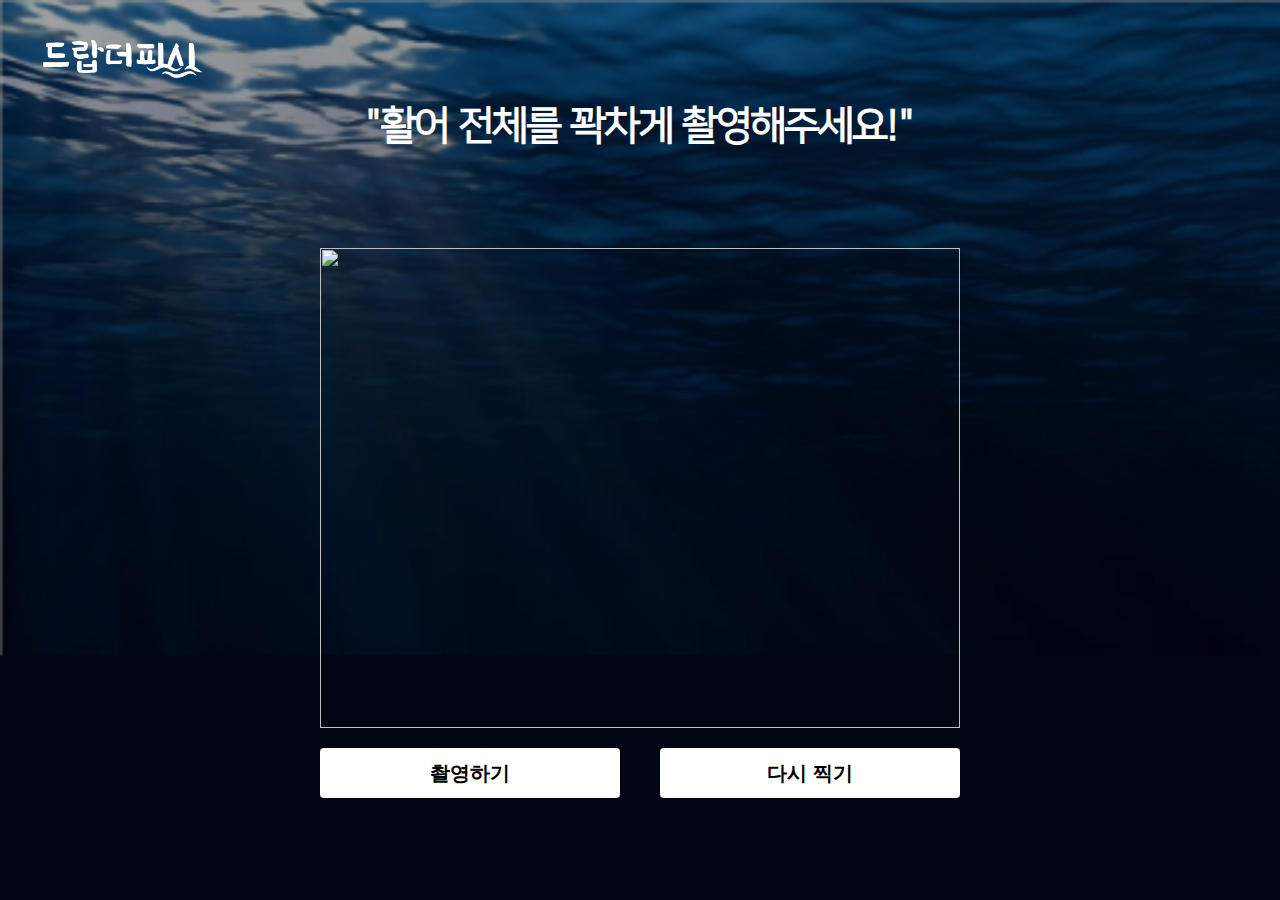
==== templates/fish.html @ 489a0cea "update" ====
<!DOCTYPE html>
<html lang="en">
<head>
  <meta charset="UTF-8">
  <meta http-equiv="X-UA-Compatible" content="IE=edge">
  <meta name="viewport" content="width=device-width, initial-scale=1.0">
  <script src="https://cdnjs.cloudflare.com/ajax/libs/axios/0.19.0/axios.min.js"></script>
  <script src="https://kit.fontawesome.com/ce3a77d8ba.js" crossorigin="anonymous"></script>
  <link rel="stylesheet" href="../static/fish.css?afd2ter">
  <title>Document</title>
</head>
<body>
  <div class="container">
    <a href="/"><img class="logo" src="../static/logos/new_logo.png"/></a>
    <h3 class="title">"활어 전체를 꽉차게 촬영해주세요!"</h3>
    <img id="img" src="{{ url_for('video') }}"/>
    <div class="buttons">
      <button id="capture" name="capture">촬영하기</button>
      <button id='video'>다시 찍기</button>
    </div>
  </div>
  <script>
    const capture_button = document.getElementById('capture');
    const video_button = document.getElementById('video');
    const img = document.getElementById('img');
    const capture_img = '';
    capture_button.addEventListener('click', async () => {
      if(capture_button.name === 'capture') {
        await axios.get('/capture')
        .then((res) => {
          img.src = `../static/images/${res.data}`
          img.attributes['src'].value += "?a=" + Math.random();
        })
        .catch(err => console.log(err));
        capture_button.name = 'send';
        capture_button.innerText = '결과확인';
      }
      // 결과 페이지로
      else if(capture_button.name === 'send') {
        location.href = '/result/fish';
      }
        
    });
    video_button.addEventListener('click',  () => {
      img.src = 'video';
      capture_button.name = 'capture';
      capture_button.innerText = '캡쳐';
    });

  </script>
</body>

</html>
---- static/fish.css ----
* {
  /* border: 1px solid black; */
  margin: 0px;
}

@font-face {
  font-family: 'NanumSquare';
  src: url('../static/fonts/NanumSquare_acR.ttf') format('truetype');
}
body {
  background-image: url('../static/logos/background.png');
  background-repeat: no-repeat;
  background-size: cover;
  font-family: 'NanumSquare';
}
.container {
  height : 100%;
  display: flex;
  flex-direction: column;
  width: 100%;
  background-repeat: no-repeat;
  background-size: cover;
}

.title {
  color: white;
  font-size: 40px;
  margin-left: auto;
  margin-right: auto;
}
.logo {
  width: 200px;
  height: 80px;
  margin-left: 20px;
  margin-top: 20px;
}
.container #img {
  margin-left: auto;
  margin-right: auto;
  margin-top: 100px;
  width: 640px;
  height: 480px;
}

.container .buttons {
  margin-top: 20px;
  margin-left: auto;
  margin-right: auto;
  display: flex;
}

.container .buttons > button {
  width: 300px;
  height: 50px;
  margin-left: 20px;
  margin-right: 20px;
  background-color: white;
  border: none;
  border-radius: 4px;
  font-size: 20px;
  font-weight: bold;
  cursor: pointer;
}
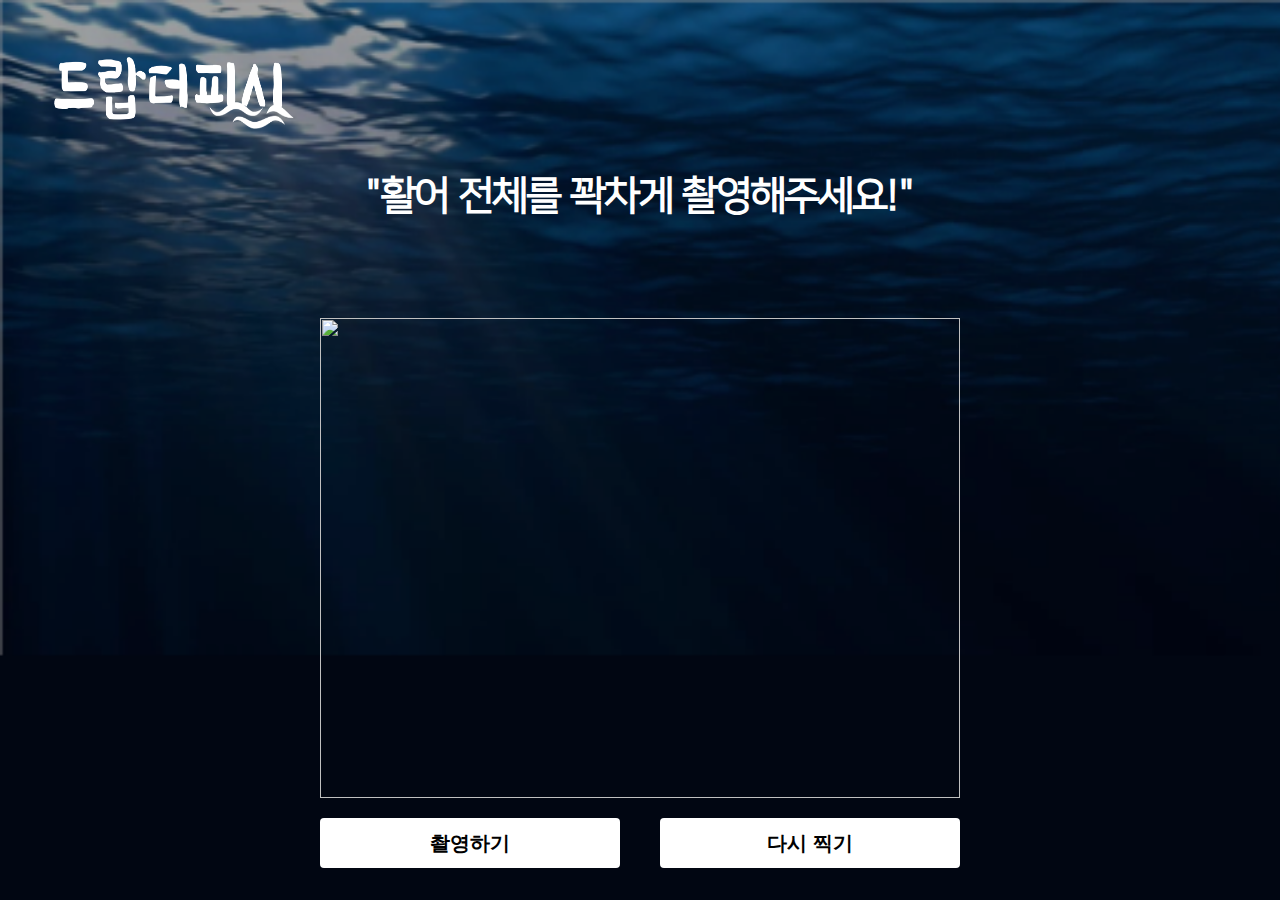
==== commit 96ae9fcc: "UI 수정" ====
--- a/templates/fish.html
+++ b/templates/fish.html
@@ -6,12 +6,12 @@
   <meta name="viewport" content="width=device-width, initial-scale=1.0">
   <script src="https://cdnjs.cloudflare.com/ajax/libs/axios/0.19.0/axios.min.js"></script>
   <script src="https://kit.fontawesome.com/ce3a77d8ba.js" crossorigin="anonymous"></script>
-  <link rel="stylesheet" href="../static/fish.css?afd2ter">
+  <link rel="stylesheet" href="../static/fish.css?afd2t22r">
   <title>Document</title>
 </head>
 <body>
+  <a href="/main"><img class="logo" src="../static/logos/new_logo.png"/></a>
   <div class="container">
-    <a href="/"><img class="logo" src="../static/logos/new_logo.png"/></a>
     <h3 class="title">"활어 전체를 꽉차게 촬영해주세요!"</h3>
     <img id="img" src="{{ url_for('video') }}"/>
     <div class="buttons">
--- a/static/fish.css
+++ b/static/fish.css
@@ -29,8 +29,8 @@
   margin-right: auto;
 }
 .logo {
-  width: 200px;
-  height: 80px;
+  width: 300px;
+  height: 150px;
   margin-left: 20px;
   margin-top: 20px;
 }
